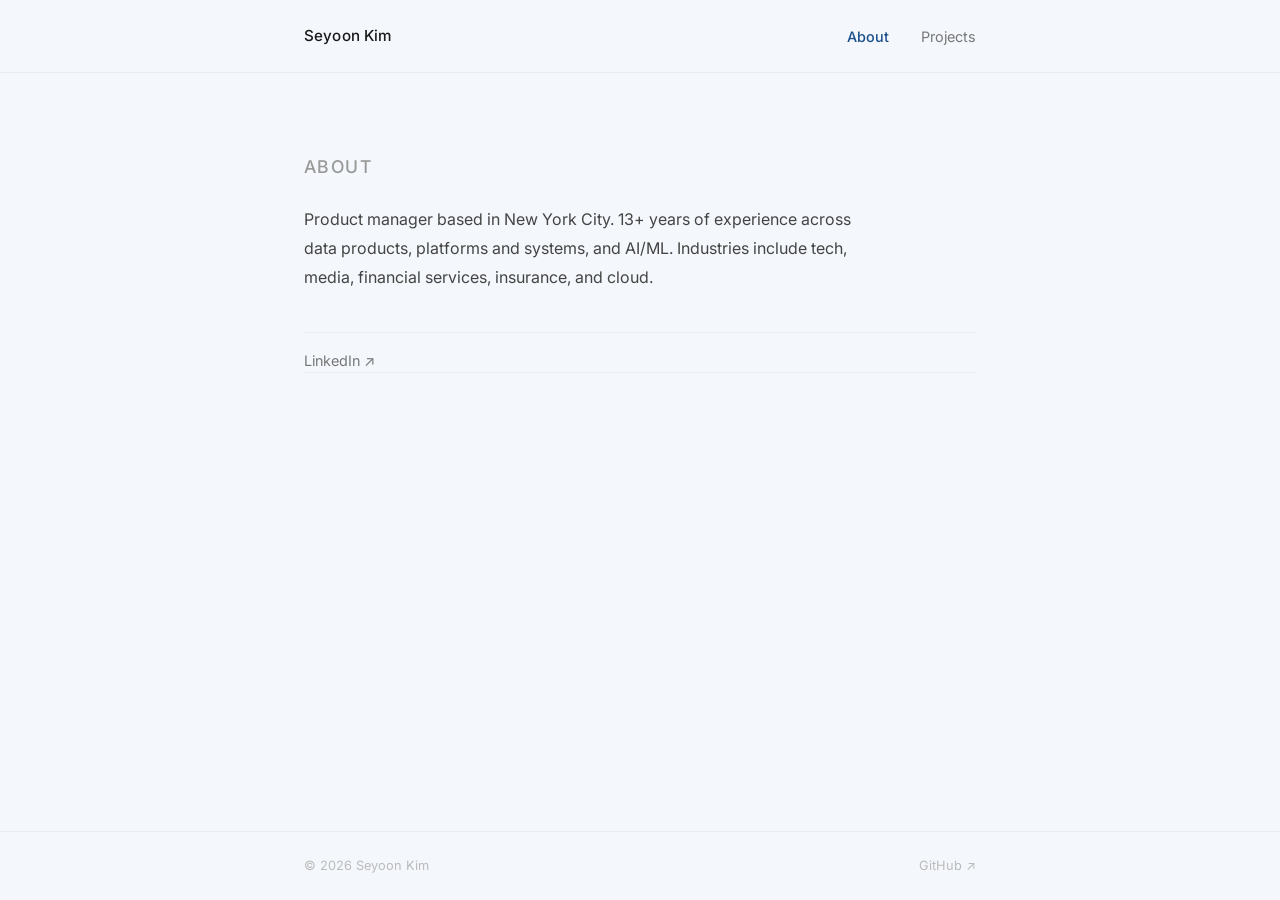
==== about.html @ a26a345f "initial commit" ====
<!DOCTYPE html>
<html lang="en">

<head>
  <meta charset="UTF-8">
  <meta name="viewport" content="width=device-width, initial-scale=1.0">
  <title>About — Seyoon Kim</title>
  <meta name="description" content="About Seyoon Kim, product manager based in NYC.">
  <link rel="preconnect" href="https://fonts.googleapis.com">
  <link rel="preconnect" href="https://fonts.gstatic.com" crossorigin>
  <link href="https://fonts.googleapis.com/css2?family=Inter:wght@300;400;500&display=swap" rel="stylesheet">
  <link rel="stylesheet" href="style.css">
</head>

<body>

  <!-- NAV -->
  <nav>
    <div class="container nav-inner">
      <a href="index.html" class="nav-name">Seyoon Kim</a>
      <div class="nav-links">
        <!-- "active" class highlights the current page in the nav -->
        <a href="about.html" class="active">About</a>
        <a href="projects.html">Projects</a>
      </div>
    </div>
  </nav>

  <!-- MAIN -->
  <main>
    <div class="container">

      <h2>About</h2>

      <div class="about-content">

        <p>
          Product manager based in New York City. 13+ years of experience across
          data products, platforms and systems, and AI/ML. Industries include
          tech, media, financial services, insurance, and cloud.
        </p>

        <div class="about-meta">
          <a href="https://www.linkedin.com/in/seyoonkim/" target="_blank" rel="noopener">LinkedIn ↗</a>
        </div>

      </div>
    </div>
  </main>

  <!-- FOOTER -->
  <footer>
    <div class="container footer-inner">
      <p>© 2026 Seyoon Kim</p>
      <a href="https://github.com/seyoon0428" target="_blank" rel="noopener">GitHub ↗</a>
    </div>
  </footer>

</body>
</html>
---- style.css ----
/* =============================================================
   seyoonk.com — Global Stylesheet

   Structure:
   1. Reset & base
   2. Typography
   3. Layout
   4. Navigation
   5. Page-specific: Home, About, Projects
   6. Footer
   7. Responsive
   ============================================================= */


/* -------------------------------------------------------------
   CSS Custom Properties (Variables)
   Define colors once here. To change the accent color across
   the entire site, just update --blue below.
   ------------------------------------------------------------- */
:root {
  --blue: #1B4F8A;        /* Van Gogh cobalt — Starry Night primary blue */
  --blue-light: #EBF1F9;  /* Very light tint of --blue, used for tags */
  --bg: #F4F7FB;          /* Page background: barely-blue off-white */
  --text: #1a1a1a;
  --muted: #777;
  --border: #e8edf3;
}


/* -------------------------------------------------------------
   1. Reset & Base
   A browser reset removes the default margins, padding, and
   styles that different browsers apply inconsistently.
   ------------------------------------------------------------- */
*, *::before, *::after {
  box-sizing: border-box;
  margin: 0;
  padding: 0;
}

html {
  font-size: 16px; /* 1rem = 16px throughout the site */
}

body {
  background-color: var(--bg);
  color: var(--text);
  font-family: 'Inter', -apple-system, BlinkMacSystemFont, 'Segoe UI', sans-serif;
  font-weight: 400;
  line-height: 1.6;
  min-height: 100vh;
  display: flex;
  flex-direction: column;
}


/* -------------------------------------------------------------
   2. Typography
   ------------------------------------------------------------- */
h1 {
  font-size: 2.5rem;
  font-weight: 500;
  letter-spacing: -0.02em;
  line-height: 1.2;
}

h2 {
  font-size: 1.1rem;
  font-weight: 500;
  letter-spacing: 0.08em;
  text-transform: uppercase;
  color: #999;
  margin-bottom: 1.5rem;
}

p {
  color: #444;
  max-width: 56ch; /* ch = width of the "0" character — limits line length for readability */
}

a {
  color: var(--text);
  text-decoration: none;
  border-bottom: 1px solid var(--border);
  transition: color 0.2s ease, border-color 0.2s ease;
}

a:hover {
  color: var(--blue);
  border-color: var(--blue);
}


/* -------------------------------------------------------------
   3. Layout
   A centered container with a max-width keeps content readable
   on wide screens.
   ------------------------------------------------------------- */
.container {
  width: 100%;
  max-width: 720px;
  margin: 0 auto;
  padding: 0 1.5rem;
}

main {
  flex: 1; /* pushes footer to bottom */
  padding: 5rem 0 4rem;
}


/* -------------------------------------------------------------
   4. Navigation
   ------------------------------------------------------------- */
nav {
  display: flex;
  align-items: center;
  justify-content: space-between;
  padding: 1.5rem 0;
  border-bottom: 1px solid var(--border);
}

.nav-inner {
  display: flex;
  align-items: center;
  justify-content: space-between;
  width: 100%;
}

.nav-name {
  font-weight: 500;
  font-size: 0.95rem;
  border-bottom: none;
  letter-spacing: 0.01em;
}

.nav-name:hover {
  opacity: 0.6;
}

.nav-links {
  display: flex;
  gap: 2rem;
}

.nav-links a {
  font-size: 0.9rem;
  color: var(--muted);
  border-bottom: none;
}

.nav-links a:hover {
  color: var(--blue);
}

.nav-links a.active {
  color: var(--blue);
  font-weight: 500;
}


/* -------------------------------------------------------------
   5a. Home Page
   ------------------------------------------------------------- */
.hero {
  padding-top: 2.5rem;
  display: flex;
  flex-direction: column;
  gap: 1.5rem;
}

.welcome {
  font-size: 1rem;
  color: var(--muted);
  max-width: none;
}

.hero-image {
  width: 100%;
  max-height: 520px;
  object-fit: cover;       /* crops to fill without stretching */
  object-position: center; /* keeps the center of the photo in frame */
  border-radius: 4px;
  display: block;
}


/* -------------------------------------------------------------
   5b. About Page
   ------------------------------------------------------------- */
.about-content {
  display: flex;
  flex-direction: column;
  gap: 2.5rem;
}

.about-content p {
  font-size: 1rem;
  line-height: 1.8;
}

.about-content p + p {
  margin-top: -1rem; /* tighten stacked paragraphs */
}

.about-meta {
  display: flex;
  flex-direction: column;
  gap: 0.5rem;
  padding-top: 1rem;
  border-top: 1px solid var(--border);
}

.about-meta a {
  font-size: 0.9rem;
  color: var(--muted);
}


/* -------------------------------------------------------------
   5c. Projects Page
   ------------------------------------------------------------- */
.projects-list {
  display: flex;
  flex-direction: column;
  gap: 0;
}

.project-item {
  display: flex;
  flex-direction: column;
  gap: 0.4rem;
  padding: 1.75rem 0;
  border-bottom: 1px solid var(--border);
}

.project-item:first-child {
  border-top: 1px solid var(--border);
}


.projects-empty {
  font-size: 1rem;
  color: var(--muted);
  padding: 2rem 0;
  max-width: none;
}

.project-header {
  display: flex;
  align-items: baseline;
  justify-content: space-between;
  gap: 1rem;
}

.project-name {
  font-size: 1rem;
  font-weight: 500;
  color: #1a1a1a;
  border-bottom: none;
}

.project-name:hover {
  opacity: 0.6;
}

.project-year {
  font-size: 0.8rem;
  color: #bbb;
  white-space: nowrap;
}

.project-desc {
  font-size: 0.9rem;
  color: #777;
  max-width: 52ch;
}

.project-tags {
  display: flex;
  gap: 0.5rem;
  flex-wrap: wrap;
  margin-top: 0.2rem;
}

.tag {
  font-size: 0.75rem;
  color: var(--blue);
  background: var(--blue-light);
  padding: 0.2rem 0.6rem;
  border-radius: 3px;
}


/* -------------------------------------------------------------
   6. Footer
   ------------------------------------------------------------- */
footer {
  padding: 1.5rem 0;
  border-top: 1px solid var(--border);
}

.footer-inner {
  display: flex;
  justify-content: space-between;
  align-items: center;
}

footer p {
  font-size: 0.8rem;
  color: #bbb;
  max-width: none;
}

footer a {
  font-size: 0.8rem;
  color: #bbb;
  border-bottom: none;
}

footer a:hover {
  color: #1a1a1a;
}


/* -------------------------------------------------------------
   7. Responsive
   On small screens, simplify spacing and font sizes.
   ------------------------------------------------------------- */
@media (max-width: 600px) {
  h1 {
    font-size: 1.8rem;
  }

  .hero {
    padding-top: 3rem;
  }

  .hero-links {
    flex-direction: column;
    gap: 1rem;
  }

  .project-header {
    flex-direction: column;
    gap: 0.2rem;
  }

  .footer-inner {
    flex-direction: column;
    align-items: flex-start;
    gap: 0.5rem;
  }
}
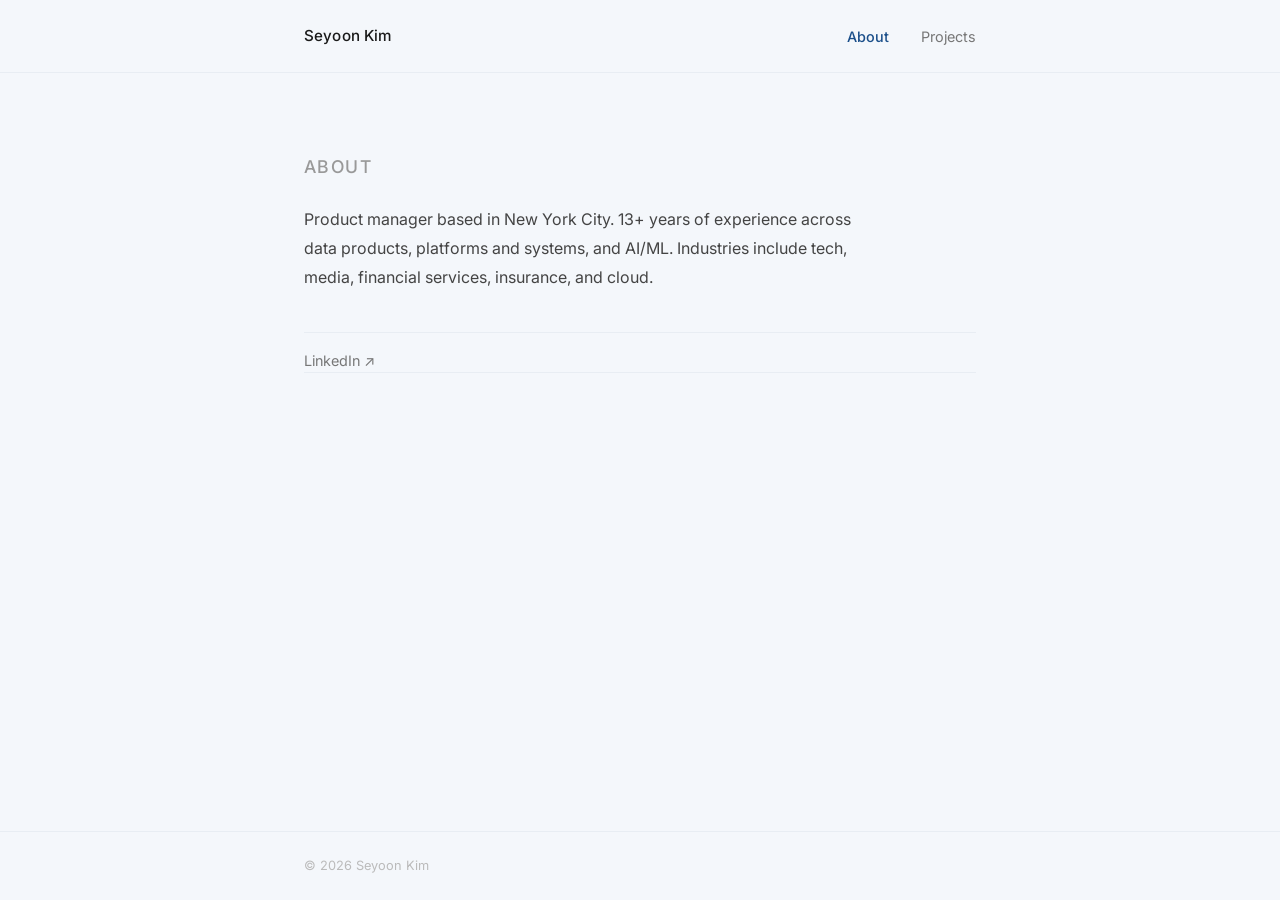
==== commit 5a15d5c8: "remove GitHub links, add favicon and SEO tags" ====
--- a/about.html
+++ b/about.html
@@ -6,6 +6,16 @@
   <meta name="viewport" content="width=device-width, initial-scale=1.0">
   <title>About — Seyoon Kim</title>
   <meta name="description" content="About Seyoon Kim, product manager based in NYC.">
+  <link rel="icon" type="image/svg+xml" href="favicon.svg">
+  <meta property="og:type" content="website">
+  <meta property="og:url" content="https://seyoonk.com/about.html">
+  <meta property="og:title" content="About — Seyoon Kim">
+  <meta property="og:description" content="Product manager based in NYC. 13+ years across data products, platforms, and AI/ML.">
+  <meta property="og:image" content="https://seyoonk.com/hero.jpg">
+  <meta name="twitter:card" content="summary_large_image">
+  <meta name="twitter:title" content="About — Seyoon Kim">
+  <meta name="twitter:description" content="Product manager based in NYC. 13+ years across data products, platforms, and AI/ML.">
+  <meta name="twitter:image" content="https://seyoonk.com/hero.jpg">
   <link rel="preconnect" href="https://fonts.googleapis.com">
   <link rel="preconnect" href="https://fonts.gstatic.com" crossorigin>
   <link href="https://fonts.googleapis.com/css2?family=Inter:wght@300;400;500&display=swap" rel="stylesheet">
@@ -52,7 +62,6 @@
   <footer>
     <div class="container footer-inner">
       <p>© 2026 Seyoon Kim</p>
-      <a href="https://github.com/seyoon0428" target="_blank" rel="noopener">GitHub ↗</a>
     </div>
   </footer>
 
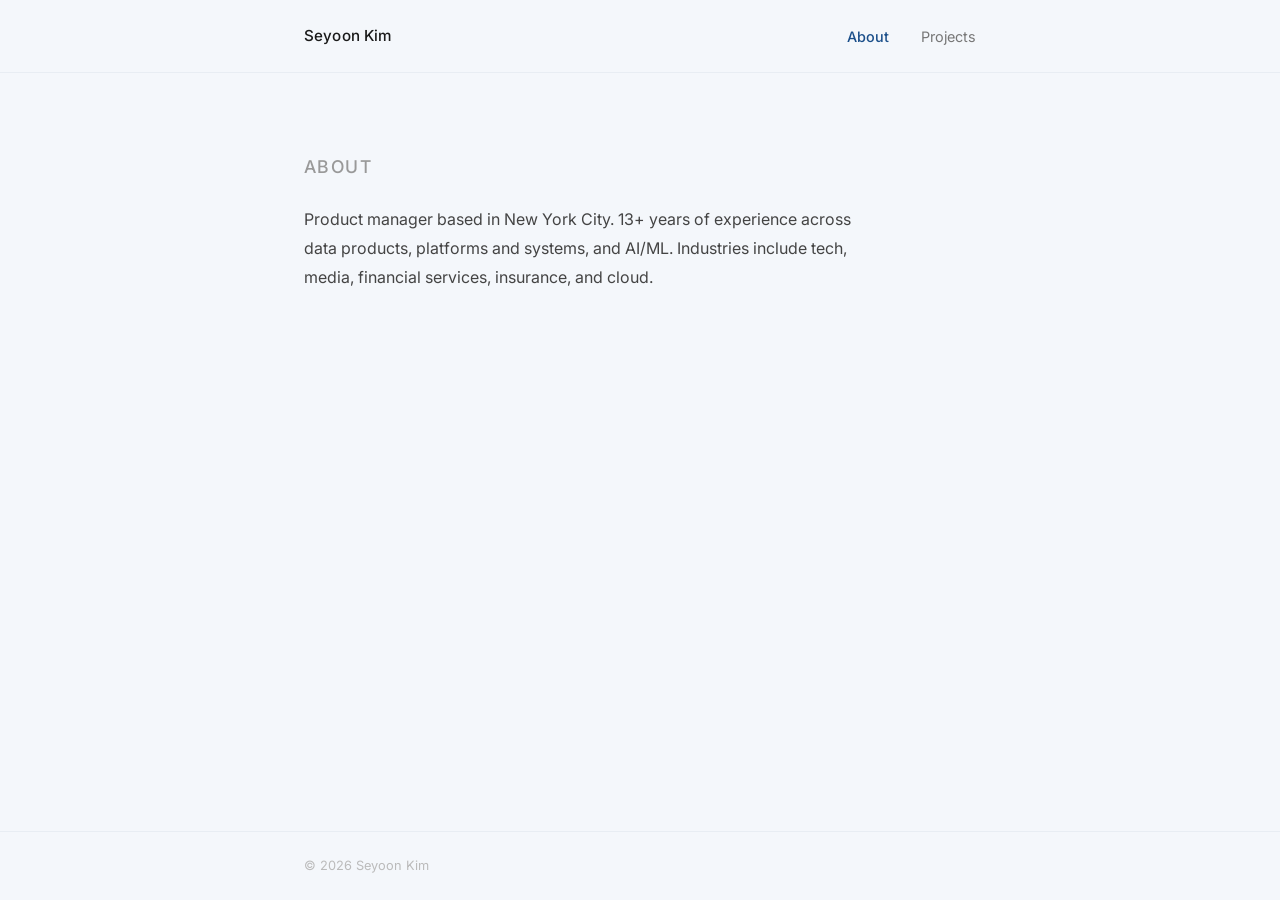
==== commit dd58936d: "remove LinkedIn link from About page" ====
--- a/about.html
+++ b/about.html
@@ -50,9 +50,6 @@
           tech, media, financial services, insurance, and cloud.
         </p>
 
-        <div class="about-meta">
-          <a href="https://www.linkedin.com/in/seyoonkim/" target="_blank" rel="noopener">LinkedIn ↗</a>
-        </div>
 
       </div>
     </div>
